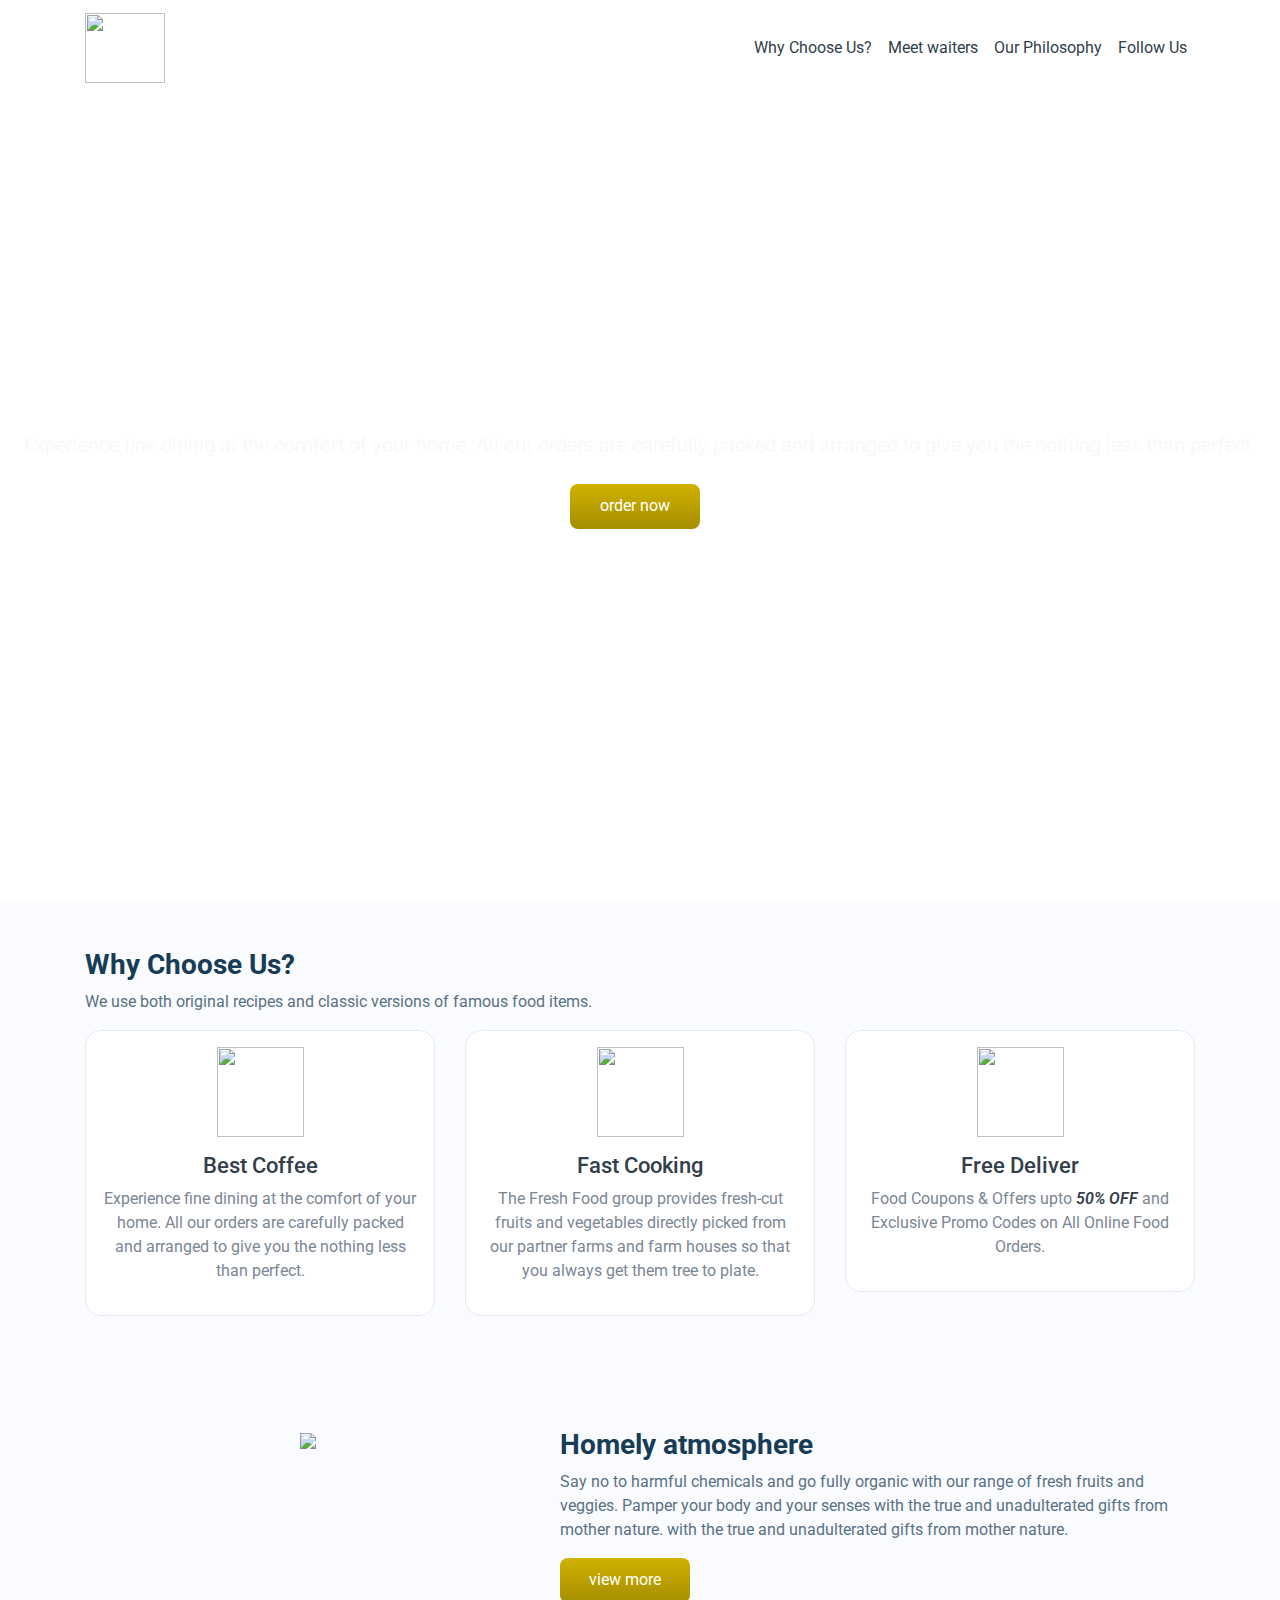
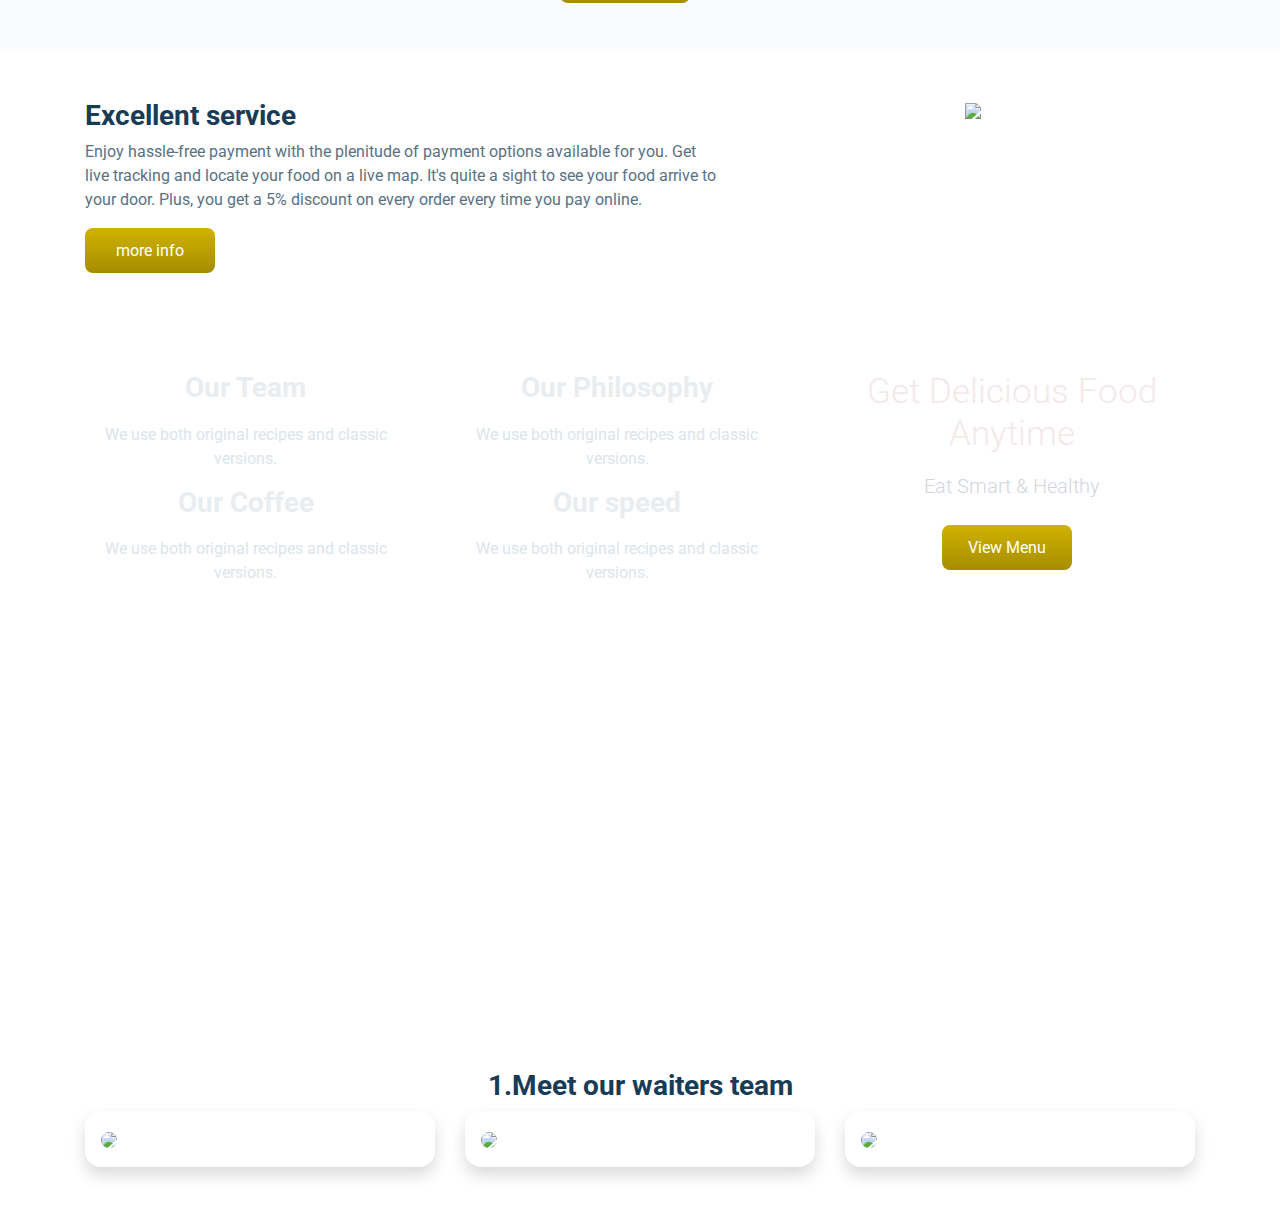
==== index.html @ 44d97480 "Rename ecommerce.html to index.html" ====
<!DOCTYPE html>
<html>
    <head>
        <link rel="stylesheet" href="ecommerce.css">
        <link rel="stylesheet" href="https://stackpath.bootstrapcdn.com/bootstrap/4.5.2/css/bootstrap.min.css" integrity="sha384-JcKb8q3iqJ61gNV9KGb8thSsNjpSL0n8PARn9HuZOnIxN0hoP+VmmDGMN5t9UJ0Z" crossorigin="anonymous"/>
        <script src="https://code.jquery.com/jquery-3.5.1.slim.min.js" integrity="sha384-DfXdz2htPH0lsSSs5nCTpuj/zy4C+OGpamoFVy38MVBnE+IbbVYUew+OrCXaRkfj" crossorigin="anonymous"></script>
        <script src="https://cdn.jsdelivr.net/npm/popper.js@1.16.1/dist/umd/popper.min.js" integrity="sha384-9/reFTGAW83EW2RDu2S0VKaIzap3H66lZH81PoYlFhbGU+6BZp6G7niu735Sk7lN" crossorigin="anonymous"></script>
        <script src="https://stackpath.bootstrapcdn.com/bootstrap/4.5.2/js/bootstrap.min.js" integrity="sha384-B4gt1jrGC7Jh4AgTPSdUtOBvfO8shuf57BaghqFfPlYxofvL8/KUEfYiJOMMV+rV" crossorigin="anonymous"></script>
    </head>
    <body>

      <nav class="navbar navbar-expand-lg navbar-light bg-white fixed-top">
        <div class="container">
          <a class="navbar-brand" href="#">
            <img
              src="https://img.freepik.com/free-vector/coffee-logo_1025-306.jpg?w=740&t=st=1679365670~exp=1679366270~hmac=4a7c2f85b16b57023eeaf3e7e6e30e1df53501bec771a4b3326982e2bf49729f"
              class="food-munch-logo"
            />
          </a>
          <button class="navbar-toggler" type="button" data-toggle="collapse" data-target="#navbarNavAltMarkup" aria-controls="navbarNavAltMarkup" aria-expanded="false" aria-label="Toggle navigation">
            <span class="navbar-toggler-icon"></span>
          </button>
          <div class="collapse navbar-collapse" id="navbarNavAltMarkup">
            <div class="navbar-nav ml-auto">
              <a class="nav-link active" id="navItem1" href="#wcuSection">
                Why Choose Us?
                <span class="sr-only">(current)</span>
              </a>
              <a class="nav-link" href="#exploreMenuSection" id="navItem2">Meet waiters</a>
              <a class="nav-link" href="#deliveryPaymentSection" id="navItem3">Our Philosophy</a>
              <a class="nav-link" href="#followUsSection" id="navItem4">Follow Us</a>
            </div>
          </div>
        </div>
      </nav>
      <div class="banner-section-bg-container d-flex justify-content-center flex-column">
        <div class="text-center">
          <h1 class="banner-heading mb-3">eCommerce HTML Theme for Cafe</h1>
          <p class="banner-caption mb-4">Experience fine dining at the comfort of your home. All our orders are carefully packed and arranged to give you the nothing less than perfect.</p>
          <button class="custom-button">order now</button>
          
        </div>
      </div>
      <div class="wcu-section pt-5 pb-5" id="wcuSection">
        <div class="container">
          <div class="row">
            <div class="col-12">
              <h1 class="wcu-section-heading">Why Choose Us?</h1>
              <p class="wcu-section-description">
                We use both original recipes and classic versions of famous food
                items.
              </p>
            </div>
            <div class="col-12 col-md-4">
              <div class="wcu-card p-3 mb-3">
                <img
                  src="https://img.freepik.com/free-vector/coffee-time_24908-54652.jpg?w=740&t=st=1679366444~exp=1679367044~hmac=65517cb5d14894badd14f32f317ccb59dfe993cd3bb127b393a63a8a052a6531"
                  class="wcu-card-image"
                />
                <h1 class="wcu-card-title mt-3">Best Coffee</h1>
                <p class="wcu-card-description">
                  Experience fine dining at the comfort of your home. All our
                  orders are carefully packed and arranged to give you the nothing
                  less than perfect.
                </p>
              </div>
            </div>
            <div class="col-12 col-md-4">
              <div class="wcu-card p-3 mb-3">
                <img
                  src="https://img.freepik.com/free-vector/illustration-clock_53876-5578.jpg?w=740&t=st=1679366547~exp=1679367147~hmac=6bf5ec0796328c9e1d9b648aa37cb7287dd5ad83086615cdaad7a866832d85d2"
                  class="wcu-card-image"
                />
                <h1 class="wcu-card-title mt-3">Fast Cooking</h1>
                <p class="wcu-card-description">
                  The Fresh Food group provides fresh-cut fruits and vegetables
                  directly picked from our partner farms and farm houses so that
                  you always get them tree to plate.
                </p>
              </div>
            </div>
            <div class="col-12 col-md-4">
              <div class="wcu-card p-3 mb-3">
                <img
                  src="https://as2.ftcdn.net/v2/jpg/03/10/96/77/1000_F_310967735_vWiWRc8DGV3fb4eaW8O339AvbOsmxzVi.jpg"
                  class="wcu-card-image"
                />
                <h1 class="wcu-card-title mt-3">Free Deliver</h1>
                <p class="wcu-card-description">
                  Food Coupons & Offers upto
                  <span class="offers">50% OFF</span>
                  and Exclusive Promo Codes on All Online Food Orders.
                </p>
              </div>
            </div>
          </div>
        </div>
      </div>
      <div class="healthy-food-section pt-5 pb-5">
        <div class="container">
          <div class="row">
            <div class="col-12 col-md-5">
              <div class="text-center">
                <img
                  src="https://img.freepik.com/free-photo/cozy-autumn-still-life-with-cup-tea_169016-1980.jpg?w=996&t=st=1679366903~exp=1679367503~hmac=d6f70130edefdd78faaca1fe518d77aa002d02691c4fe2f24dc85628579e9d84"
                  class="healthy-food-section-img"
                />
              </div>
            </div>
            <div class="col-12 col-md-7">
              <h1 class="healthy-food-section-heading">
                Homely atmosphere
              </h1>
              <p class="healthy-food-section-description">
                Say no to harmful chemicals and go fully organic with our range of
                fresh fruits and veggies. Pamper your body and your senses with
                the true and unadulterated gifts from mother nature. with the true
                and unadulterated gifts from mother nature.
              </p>
              <button class="custom-button">view more</button>
            </div>
          </div>
        </div>
      </div>
      <div class="delivery-and-payment-section pt-5 pb-5" id="deliveryPaymentSection">
        <div class="container">
          <div class="row">
            <div class="col-12 col-md-5 order-1 order-md-2">
              <div class="text-center">
                <img
                  src="https://img.freepik.com/free-vector/set-people-professional-transporting-parcels-customers_24797-2778.jpg?t=st=1679367022~exp=1679367622~hmac=2127f78590769a5332eaa9145b054541315b50bc4301fba430a6ed553dd9c108"
                  class="delivery-and-payment-section-img"
                />
              </div>
            </div>
            <div class="col-12 col-md-7 order-2 order-md-1">
              <h1 class="delivery-and-payment-section-heading">
                Excellent service
              </h1>
              <p class="delivery-and-payment-section-description">
                Enjoy hassle-free payment with the plenitude of payment options
                available for you. Get live tracking and locate your food on a
                live map. It's quite a sight to see your food arrive to your door.
                Plus, you get a 5% discount on every order every time you pay
                online.
              </p>
              <button class="custom-button">more info</button>
              
              
            </div>
          </div>
        </div>
      </div>

      <div class="bg-container d-flex flex-row justify-content-center">
        
          <div >
            <div>
            <h1 class="wcu-section-heading1">Our Team</h1>
            <p class="wcu-section-description1">
              We use both original recipes and classic versions.
            </p>
            </div>
           <div>
            <h1 class="wcu-section-heading1">Our Coffee</h1>
            <p class="wcu-section-description1">
              We use both original recipes and classic versions.
            </p>
            </div>
          </div>
          <div>
            <div>
            <h1 class="wcu-section-heading1">Our Philosophy</h1>
            <p class="wcu-section-description1">
              We use both original recipes and classic versions.
            </p>
            </div>
            <div>
            <h1 class="wcu-section-heading1">Our speed</h1>
            <p class="wcu-section-description1">
              We use both original recipes and classic versions.
            </p>
            </div>
          </div>
            
            <div>
            <h1 class="banner-heading1 mb-3">Get Delicious Food Anytime</h1>
            <p class="banner-caption1 mb-4">Eat Smart & Healthy</p>
            <button class="custom-button">View Menu</button>
              </div>
        
      </div>


        <div class="explore-menu-section pt-5 pb-5" id="exploreMenuSection">
          <div class="container">
            <div class="row">
              <div class="col-12">
                <div>
                <h1 class="menu-section-heading">1.Meet our waiters team</h1>
                </div>
              </div>
              <div class="col-12 col-md-6 col-lg-4">
                <div class="shadow menu-item-card p-3 mb-3">
                  <img
                    src="https://img.freepik.com/free-photo/waitress-woman-butterfly-neck-holding-tray-making-call-me-gesture-red-background_140725-146480.jpg?w=996&t=st=1679367903~exp=1679368503~hmac=843aecd777413e29c84c9f86e179d4cc3e948ba357bff3f2ee82b67c1abe7549"
                    class="menu-item-image w-100"
                  />
                  
                  
                </div>
              </div>
              <div class="col-12 col-md-6 col-lg-4">
                <div class="shadow menu-item-card p-3 mb-3">
                  <img
                    src="https://img.freepik.com/free-photo/dark-haired-man-red-t-shirt-holding-hat-while-showing-thumb-up-looking-glad-front-view_176474-84789.jpg?w=996&t=st=1679368004~exp=1679368604~hmac=e9d2f8818f9f2224812205fb46dfa1ef7b5da2aec901cdad6ab75bb38eda5aa6"
                    class="menu-item-image w-100"
                  />
                  
                </div>
              </div>
              <div class="col-12 col-md-6 col-lg-4">
                <div class="shadow menu-item-card p-3 mb-3">
                  <img
                    src="https://img.freepik.com/free-photo/portrait-smiling-cheery-male-waiter_171337-5268.jpg?w=996&t=st=1679368378~exp=1679368978~hmac=2407a4a728218d8583a4a1c12174d1cb698c986"
                    class="menu-item-image w-100"
                  />
                  
                </div>
              </div>

              
              
              
            </div>
          </div>
        </div>
        
      <script type="text/javascript" src="https://d1tgh8fmlzexmh.cloudfront.net/ccbp-static-website/js/ccbp-ui-kit.js"></script>
    </body>
</html>
---- ecommerce.css ----
@import url("https://fonts.googleapis.com/css2?family=Bree+Serif&family=Caveat:wght@400;700&family=Lobster&family=Monoton&family=Open+Sans:ital,wght@0,400;0,700;1,400;1,700&family=Playfair+Display+SC:ital,wght@0,400;0,700;1,700&family=Playfair+Display:ital,wght@0,400;0,700;1,700&family=Roboto:ital,wght@0,400;0,700;1,400;1,700&family=Source+Sans+Pro:ital,wght@0,400;0,700;1,700&family=Work+Sans:ital,wght@0,400;0,700;1,700&display=swap");


.food-munch-logo {
    width: 80px;
    height: 70px;
  }
  #navItem1 {
    color: #323f4b;
    font-family: "Roboto";
  }
  #navItem2 {
    color: #323f4b;
    font-family: "Roboto";
  }
  #navItem3 {
    color: #323f4b;
    font-family: "Roboto";
  }
  #navItem4 {
    color: #323f4b;
    font-family: "Roboto";
  }
  .banner-section-bg-container {
    background-image: url("https://img.freepik.com/free-vector/top-view-cup-coffee-with-roasted-beans_52683-32340.jpg?w=996&t=st=1679365803~exp=1679366403~hmac=4d32fd3f3f67b57b2618bf90c15eddc256ac72eda1b568ab4e73793a9122f9de");
    height: 100vh;
    background-size: cover;
  }
  .banner-heading {
    color: white;
    font-family: "Roboto";
    font-size: 35px;
    font-weight: 300;
  }
  .banner-caption {
    color: #f5f7fa;
    font-family: "Roboto";
    font-size: 20px;
    font-weight: 300;
    
  }
  .custom-button {
    color: white;
    background-image: linear-gradient(#d0b200, #a58d00);
    width: 130px;
    height: 45px;
    border-width: 0;
    border-radius: 8px;
    margin-right: 10px;
  }
  .custom-outline-button {
    color: #d0b200;
    background-color: transparent;
    width: 130px;
    height: 45px;
    border-style: solid;
    border-width: 1px;
    border-color: #d0b200;
    border-radius: 8px;
  }
  .wcu-section {
    background-color: #f9fbfe;
  }
  .wcu-section-heading {
    color: #183b56;
    font-family: "Roboto";
    font-size: 28px;
    font-weight: 700;
  }
  .wcu-section-description {
    color: #5a7184;
    font-family: "Roboto";
    font-size: 16px;
  }
  .wcu-card {
    text-align: center;
    background-color: white;
    border-style: solid;
    border-width: 1px;
    border-color: #e5eaf4;
    border-radius: 16px;
  }
  .wcu-card-image {
    width: 87px;
    height: 90px;
  }
  .wcu-card-title {
    color: #323f4b;
    font-family: "Roboto";
    font-size: 22px;
    font-weight: 500;
  }
  .wcu-card-description {
    color: #7b8794;
    font-family: "Roboto";
    font-size: 16px;
  }
  .offers {
    color: #323f4b;
    font-style: italic;
    font-weight: 600;
  }
  .explore-menu-section {
    background-color: white;
  }
  .menu-section-heading {
    color: #183b56;
    font-family: "Roboto";
    font-size: 28px;
    font-weight: 700;
  }
  .healthy-food-section {
    background-color: #f9fbfe;
  }
  .healthy-food-section-img {
    width: 270px;
  }
  .healthy-food-section-heading {
    color: #183b56;
    font-family: "Roboto";
    font-size: 28px;
    font-weight: 700;
  }
  .healthy-food-section-description {
    color: #5a7184;
    font-family: "Roboto";
    font-size: 16px;
  }
  .delivery-and-payment-section {
    background-color: white;
  }
  .delivery-and-payment-section-img {
    width: 270px;
  }
  .delivery-and-payment-section-heading {
    color: #183b56;
    font-family: "Roboto";
    font-size: 28px;
    font-weight: 700;
  }
  .delivery-and-payment-section-description {
    color: #5a7184;
    font-family: "Roboto";
    font-size: 16px;
  }
  .payment-card-img {
    width: 50px;
    height: 50px;
    margin-right: 28px;
  }
  .explore-menu-section {
    background-color: white;
  }
  .menu-section-heading {
    color: #183b56;
    font-family: "Roboto";
    font-size: 28px;
    font-weight: 700;
    text-align: center;
  }
  .menu-item-image {
    border-radius: 16px;
  }
  .menu-card-title {
    color: #323f4b;
    font-family: "Roboto";
    font-size: 18px;
    font-weight: 500;
    margin-top: 24px;
  }
  .menu-item-link {
    color: #d0b200;
    font-family: "Roboto";
    font-size: 14px;
    font-weight: 500;
  }
  .menu-item-card {
    border-radius: 16px;
  }
  .bg-container{
    background-image: url("https://img.freepik.com/premium-vector/coffee-beans-pattern_56103-207.jpg?w=740");
    height: 70vh;
    text-align: center;
    padding: 20px;
    margin: 40px;
    margin-top: 30px;
  }
  .wcu-section-heading {
    color: #183b56;
    font-family: "Roboto";
    font-size: 28px;
    font-weight: 700;
  }
  .wcu-section-description {
    color: #5a7184;
    font-family: "Roboto";
    font-size: 16px;
  }
  .wcu-section-heading1 {
    color: #eaedef;
    font-family: "Roboto";
    font-size: 28px;
    font-weight: 700;
  }
  .wcu-section-description1 {
    color: #dbe5ec;
    font-family: "Roboto";
    font-size: 16px;
    padding: 10px;
    margin: 5px;
  }
  .para{
    color: #5a7184;
    text-align: center;
  }
  .banner-heading1 {
    color: rgb(244, 233, 233);
    font-family: "Roboto";
    font-size: 35px;
    font-weight: 300;
  }
  .banner-caption1 {
    color: #d2d6dc;
    font-family: "Roboto";
    font-size: 20px;
    font-weight: 300;
    
  }
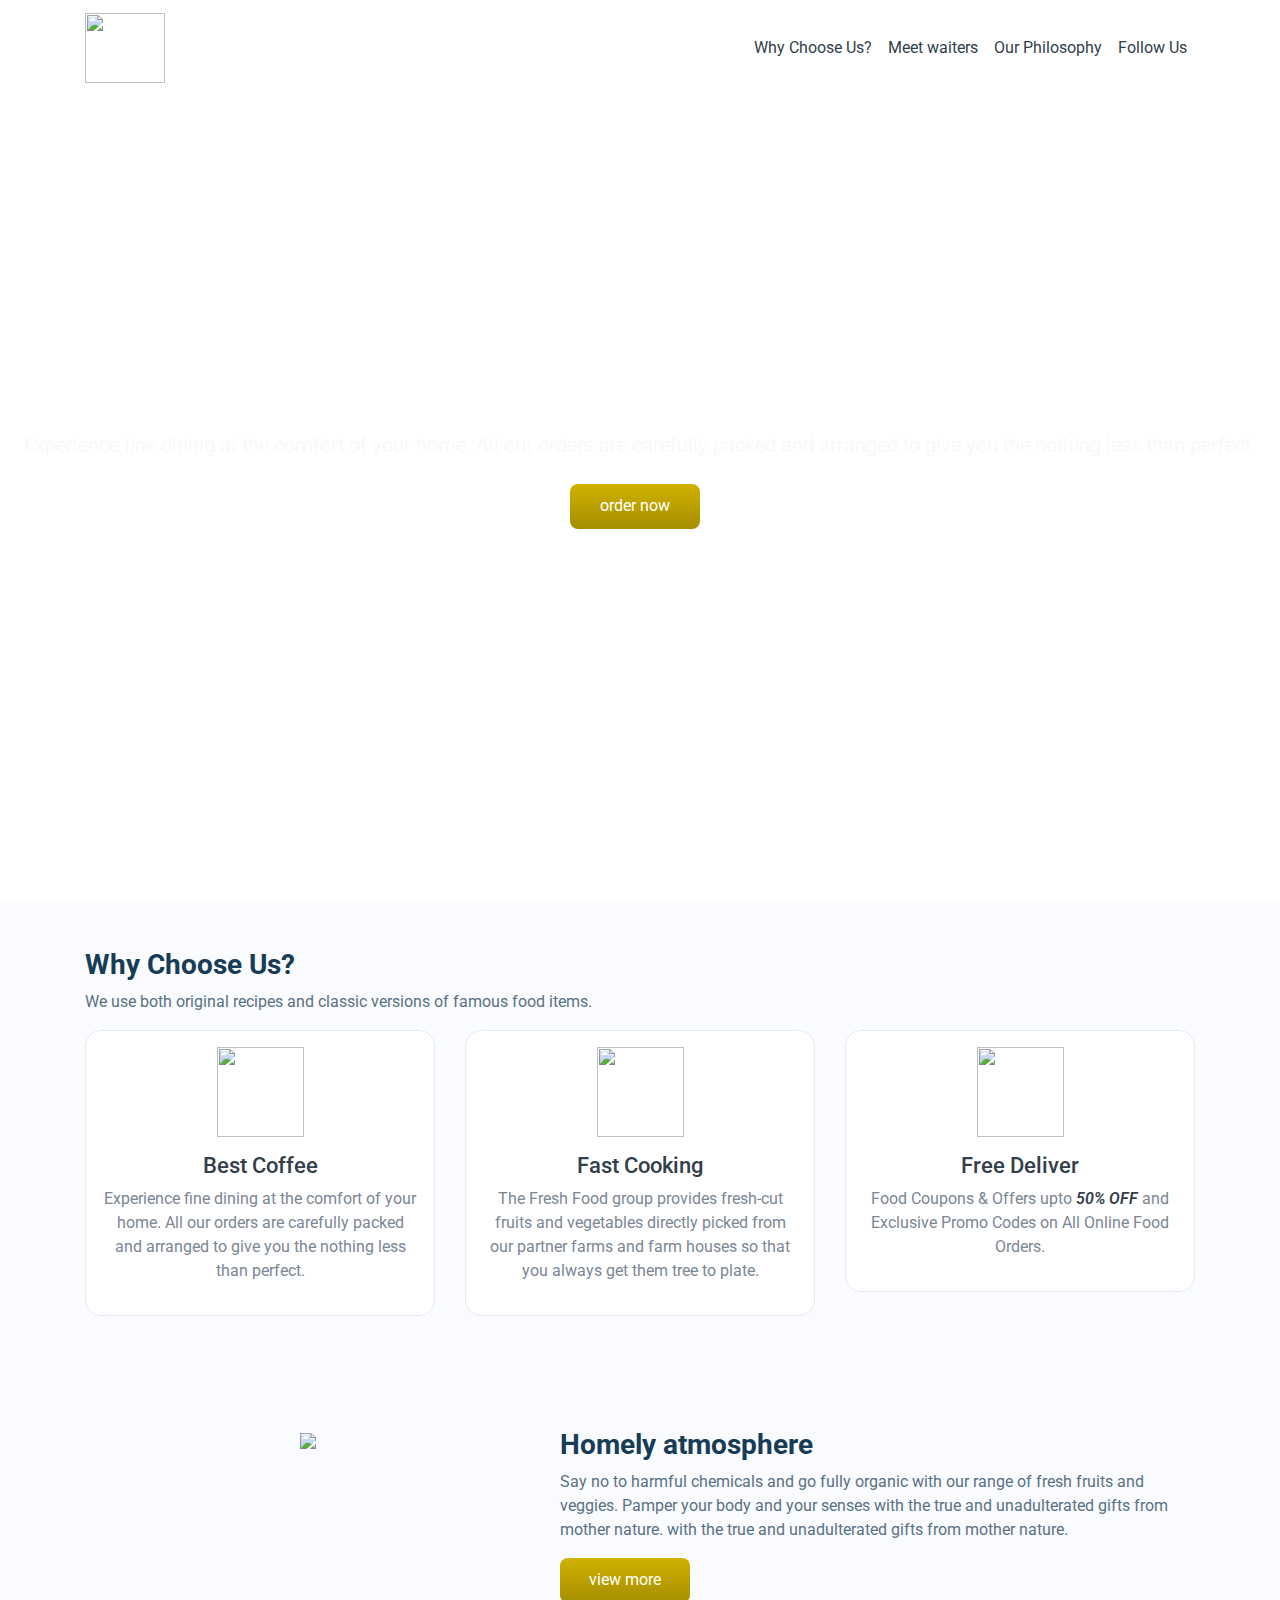
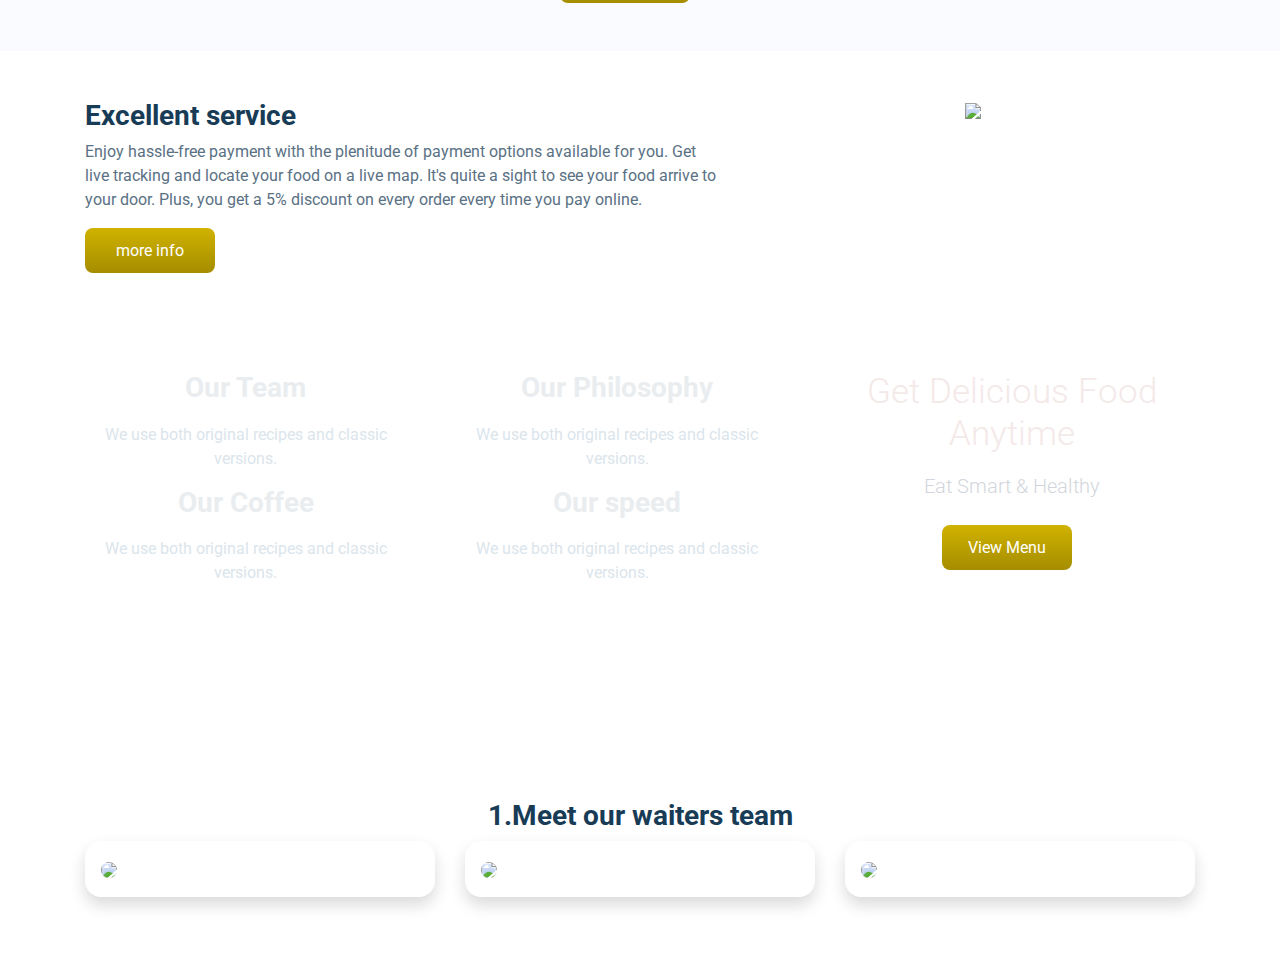
==== commit b0d1e1c4: "Update index.html" ====
--- a/index.html
+++ b/index.html
@@ -152,7 +152,7 @@
         </div>
       </div>
 
-      <div class="bg-container d-flex flex-row justify-content-center">
+      <div class="bg-container d-flex flex-row justify-content-center pd-5 mt-10 ml-10">
         
           <div >
             <div>
--- a/ecommerce.css
+++ b/ecommerce.css
@@ -178,8 +178,9 @@
     border-radius: 16px;
   }
   .bg-container{
-    background-image: url("https://img.freepik.com/premium-vector/coffee-beans-pattern_56103-207.jpg?w=740");
-    height: 70vh;
+    background-image: url("https://img.freepik.com/free-photo/coffee-beans-with-props-making-coffee_1220-4536.jpg?w=996&t=st=1679373654~exp=1679374254~hmac=f8520d4021bd17efda4c0d12651bbcdbf87f138afd737ba42e0e9f845677cfba");
+    
+    height: 40vh;
     text-align: center;
     padding: 20px;
     margin: 40px;
@@ -225,4 +226,4 @@
     font-size: 20px;
     font-weight: 300;
     
-  }+  }
